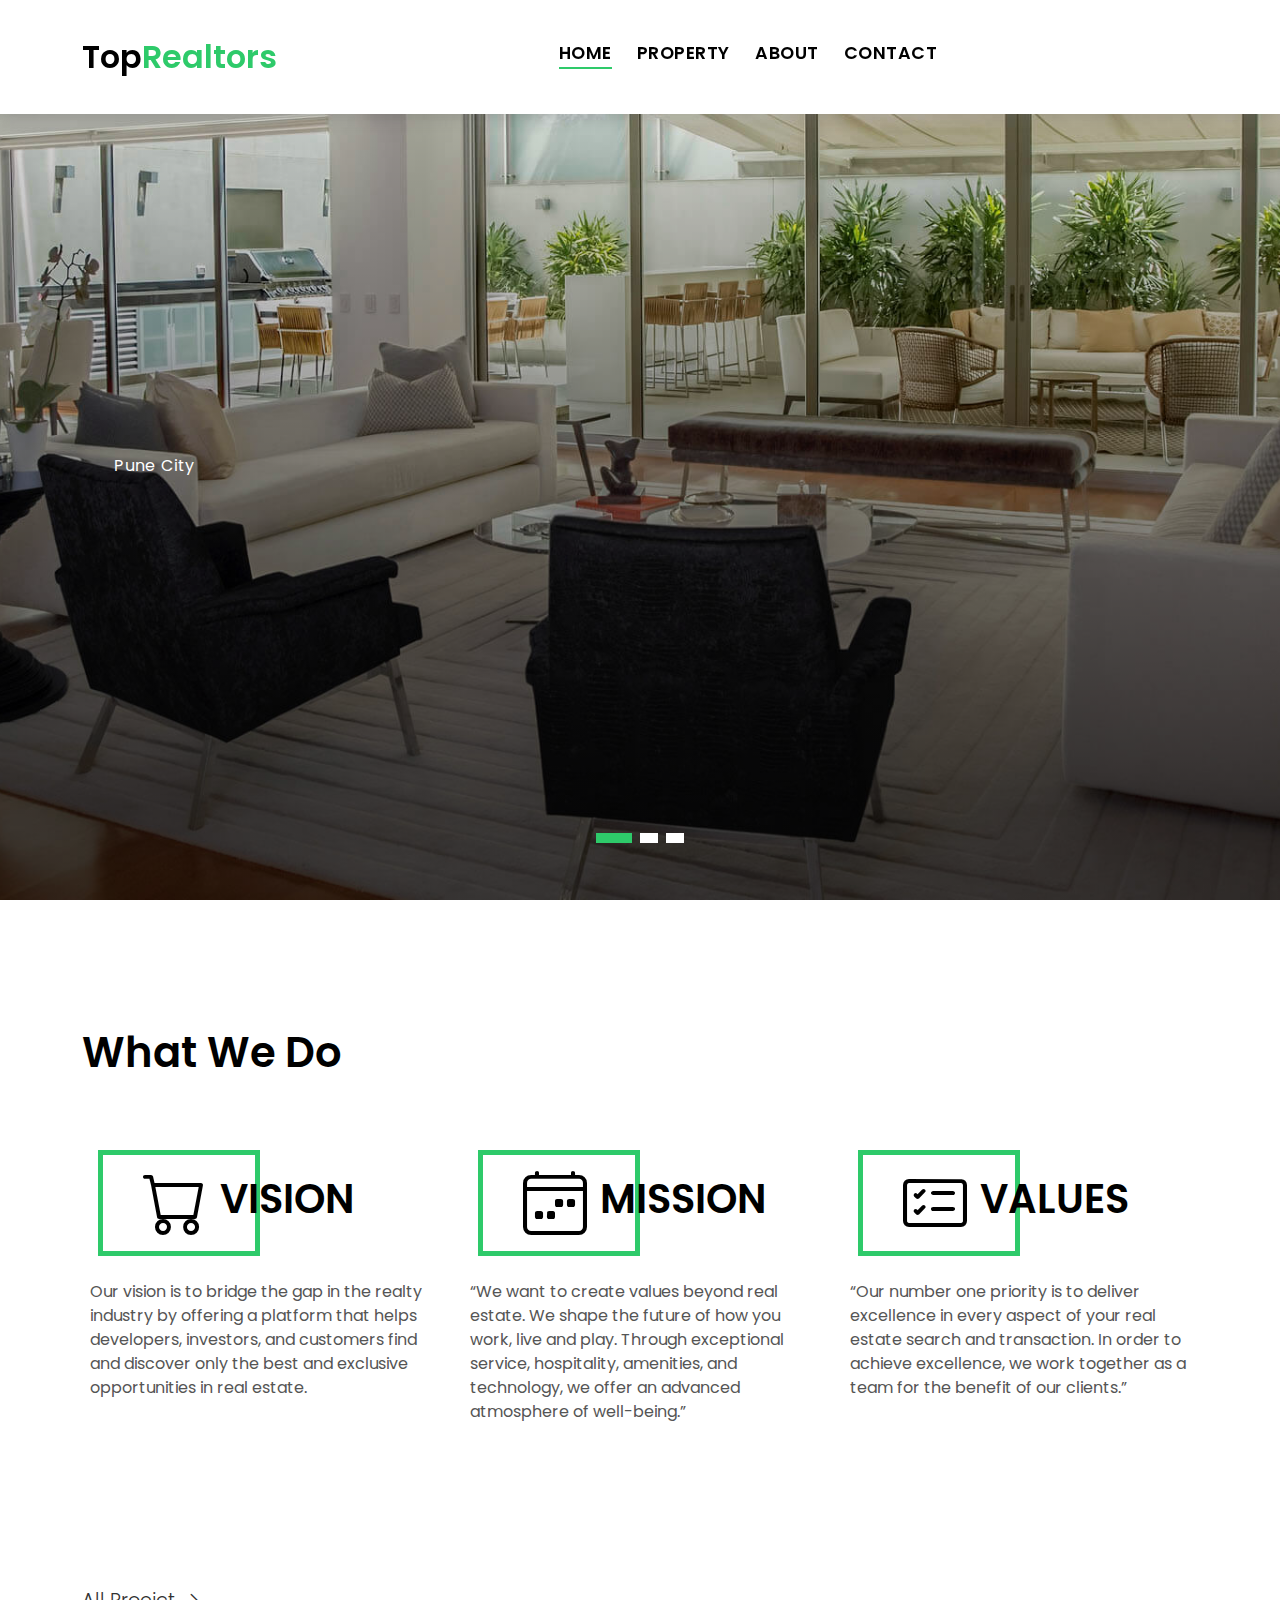
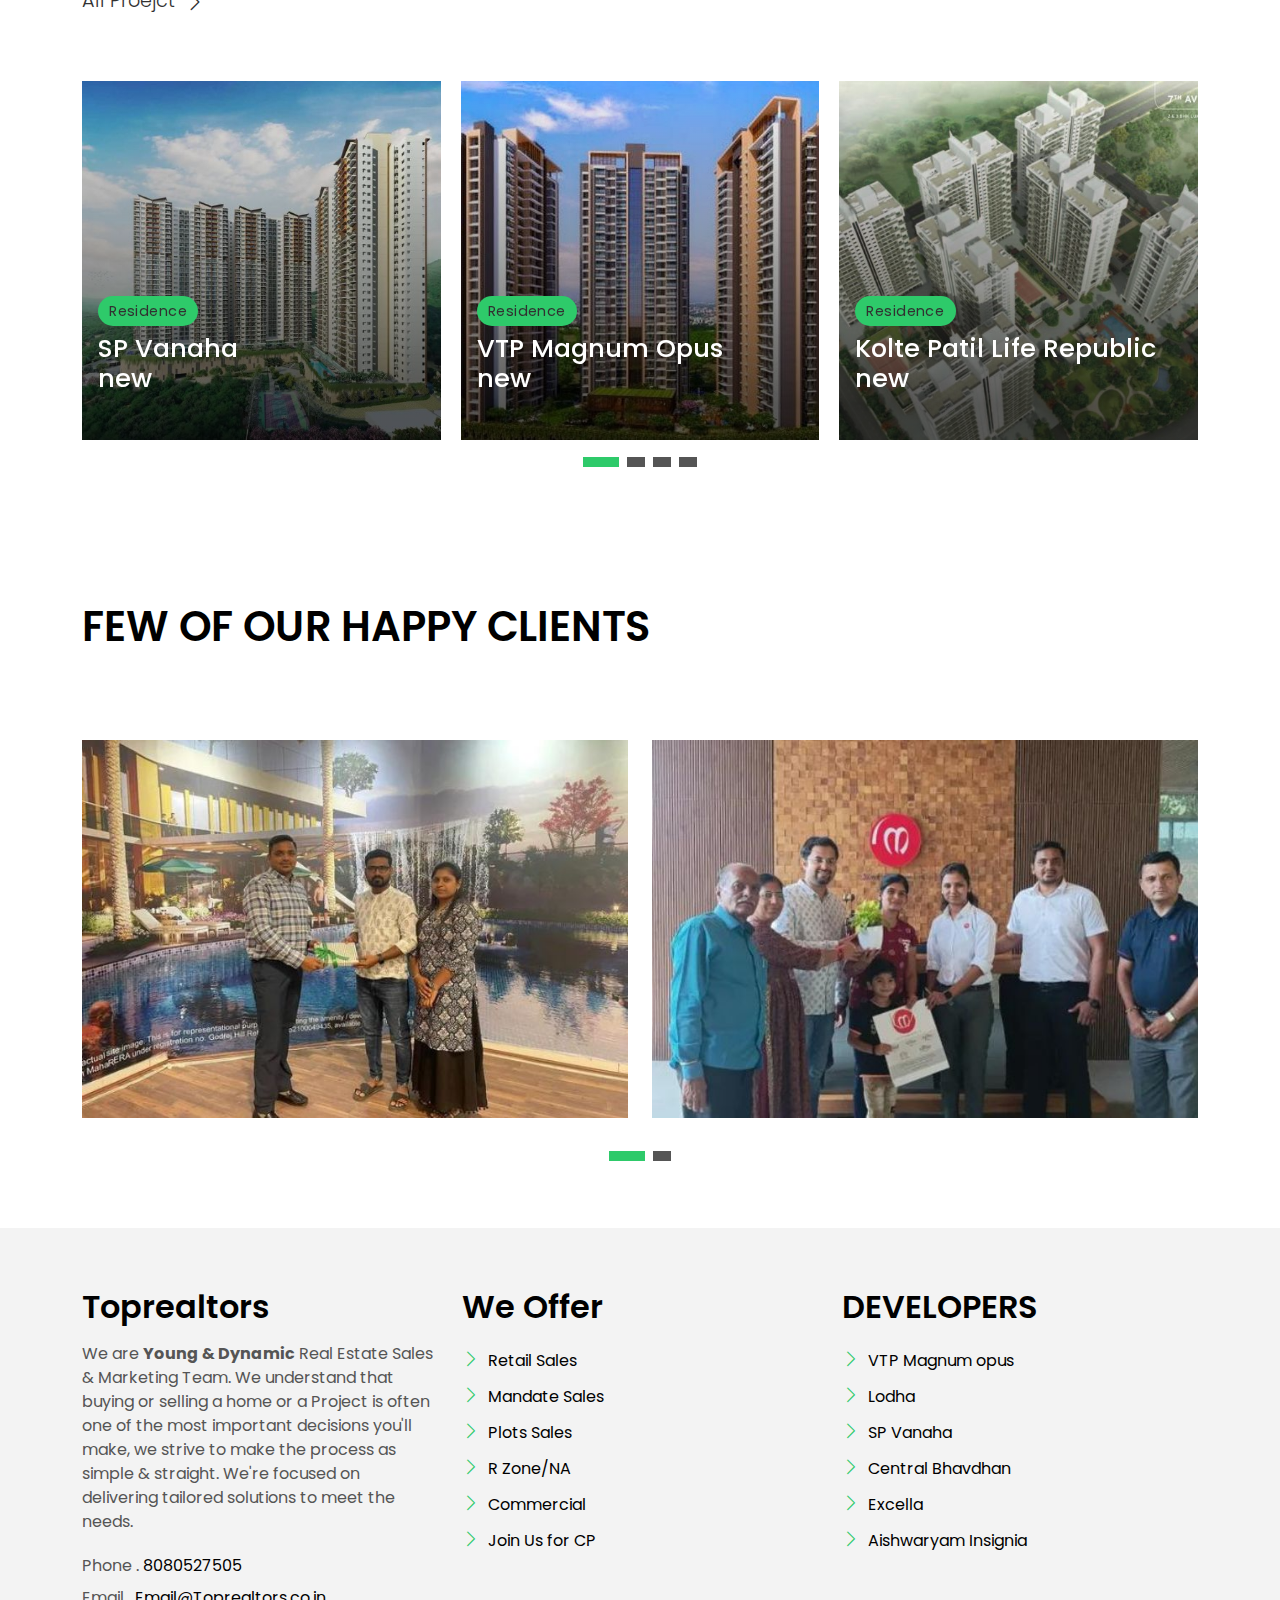
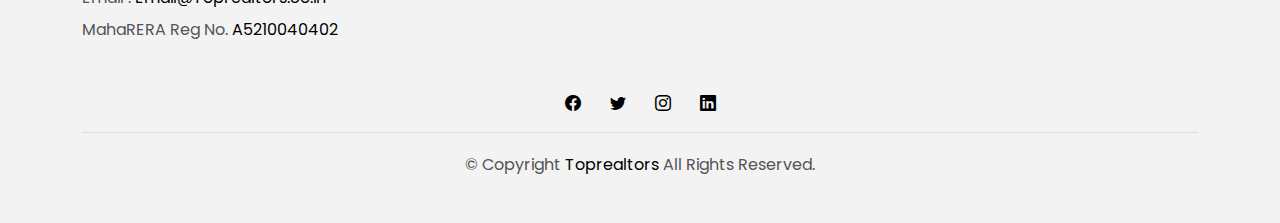
==== index.html @ 13bfdd96 "Add files via upload" ====
<!DOCTYPE html>
<html lang="en">

<head>
  <meta charset="utf-8">
  <meta content="width=device-width, initial-scale=1.0" name="viewport">

  <title>Welcome To Toprealtors</title>
  <meta content="" name="description">
  <meta content="" name="keywords">

  <!-- Favicons -->
  <link href="assets/img/real.png" rel="icon">
  <link href="assets/img/Top.png" rel="apple-touch-icon">

  <!-- Google Fonts -->
  <link href="https://fonts.googleapis.com/css?family=Poppins:300,400,500,600,700" rel="stylesheet">

  <!-- Vendor CSS Files -->
  <link href="assets/vendor/animate.css/animate.min.css" rel="stylesheet">
  <link href="assets/vendor/bootstrap/css/bootstrap.min.css" rel="stylesheet">
  <link href="assets/vendor/bootstrap-icons/bootstrap-icons.css" rel="stylesheet">
  <link href="assets/vendor/swiper/swiper-bundle.min.css" rel="stylesheet">

  <!-- Template Main CSS File -->
  <link href="assets/css/style.css" rel="stylesheet">

</head>

<body>

  <!-- ======= Header/Navbar ======= -->
  <nav class="navbar navbar-default navbar-trans navbar-expand-lg fixed-top">
    <div class="container">
      <a class="navbar-brand text-brand" href="index.html">Top<span class="color-b">Realtors</span></a>

      <div class="navbar-collapse collapse justify-content-center" id="navbarDefault">
        <ul class="navbar-nav">

          <li class="nav-item">
            <a class="nav-link active" href="index.html">HOME</a>
          </li>
          <li class="nav-item">
            <a class="nav-link " href="#">PROPERTY</a>
          </li>
          <li class="nav-item">
            <a class="nav-link " href="#">ABOUT</a>
          </li>
          <li class="nav-item">
            <a class="nav-link " href="#">CONTACT</a>
          </li>
        </ul>
      </div>

    </div>
  </nav><!-- End Header/Navbar -->

  <!-- ======= Intro Section ======= -->
  <div class="intro intro-carousel swiper position-relative">

    <div class="swiper-wrapper">

      <div class="swiper-slide carousel-item-a intro-item bg-image" style="background-image: url(assets/img/slide-1.jpg)">
        <div class="overlay overlay-a"></div>
        <div class="intro-content display-table">
          <div class="table-cell">
            <div class="container">
              <div class="row">
                <div class="col-lg-8">
                  <div class="intro-body">
                    <p class="intro-title-top">Pune City
                    </p>
                  </div>
                </div>
              </div>
            </div>
          </div>
        </div>
      </div>
      <div class="swiper-slide carousel-item-a intro-item bg-image" style="background-image: url(assets/img/slide-2.jpg)">
        <div class="overlay overlay-a"></div>
        <div class="intro-content display-table">
          <div class="table-cell">
            <div class="container">
              <div class="row">
                <div class="col-lg-8">
                  <div class="intro-body">
                    <p class="intro-title-top">Hinjewadi

                    </p>
                    </p>
                  </div>
                </div>
              </div>
            </div>
          </div>
        </div>
      </div>
      <div class="swiper-slide carousel-item-a intro-item bg-image" style="background-image: url(assets/img/slide-3.jpg)">
        <div class="overlay overlay-a"></div>
        <div class="intro-content display-table">
          <div class="table-cell">
            <div class="container">
              <div class="row">
                <div class="col-lg-8">
                  <div class="intro-body">
                    <p class="intro-title-top">Punawale
                    </p>
                  </div>
                </div>
              </div>
            </div>
          </div>
        </div>
      </div>
    </div>
    <div class="swiper-pagination"></div>
  </div><!-- End Intro Section -->

  <main id="main">

    <!-- ======= Services Section ======= -->
    <section class="section-services section-t8">
      <div class="container">
        <div class="row">
          <div class="col-md-12">
            <div class="title-wrap d-flex justify-content-between">
              <div class="title-box">
                <h2 class="title-a">What We Do</h2>
              </div>
            </div>
          </div>
        </div>
        <div class="row">
          <div class="col-md-4">
            <div class="card-box-c foo">
              <div class="card-header-c d-flex">
                <div class="card-box-ico">
                  <span class="bi bi-cart"></span>
                </div>
                <div class="card-title-c align-self-center">
                  <h2 class="title-c">VISION</h2>
                </div>
              </div>
              <div class="card-body-c">
                <p class="content-c">
                  Our vision is to bridge the gap in the realty industry by offering a platform that helps developers, investors, and customers find and discover only the best and exclusive opportunities in real estate. 
                </p>
              </div>
            </div>
          </div>
          <div class="col-md-4">
            <div class="card-box-c foo">
              <div class="card-header-c d-flex">
                <div class="card-box-ico">
                  <span class="bi bi-calendar4-week"></span>
                </div>
                <div class="card-title-c align-self-center">
                  <h2 class="title-c">MISSION</h2>
                </div>
              </div>
              <div class="card-body-c">
                <p class="content-c">
                  “We want to create values beyond real estate. We shape the future of how you work, live and play. Through exceptional service, hospitality, amenities, and technology, we offer an advanced atmosphere of well-being.” 
                </p>
              </div>
            </div>
          </div>
          <div class="col-md-4">
            <div class="card-box-c foo">
              <div class="card-header-c d-flex">
                <div class="card-box-ico">
                  <span class="bi bi-card-checklist"></span>
                </div>
                <div class="card-title-c align-self-center">
                  <h2 class="title-c">VALUES</h2>
                </div>
              </div>
              <div class="card-body-c">
                <p class="content-c">
                  “Our number one priority is to deliver excellence in every aspect of your real estate search and transaction. In order to achieve excellence, we work together as a team for the benefit of our clients.” 
                </p>
              </div>
            </div>
          </div>
        </div>
      </div>
    </section><!-- End Services Section -->
  
    <!-- ======= Latest Project Section ======= -->
    <section class="section-news section-t8">
      <div class="container">
        <div class="row">
          <div class="col-md-12">
            <div class="title-wrap d-flex justify-content-between">
              <div class="title-link">
                <a href="">All Proejct
                  <span class="bi bi-chevron-right"></span>
                </a>
              </div>
            </div>
          </div>
        </div>

        <div id="news-carousel" class="swiper">
          <div class="swiper-wrapper">

            <div class="carousel-item-c swiper-slide">
              <div class="card-box-b card-shadow news-box">
                <div class="img-box-b">
                  <img src="assets/img/sp.jpg" alt="" class="img-b img-fluid">
                </div>
                <div class="card-overlay">
                  <div class="card-header-b">
                    <div class="card-category-b">
                      <a href="#" class="category-b">Residence</a>
                    </div>
                    <div class="card-title-b">
                      <h2 class="title-2">
                        <a href="blog-single.html">SP Vanaha
                          <br> new</a>
                      </h2>
                    </div>
                  </div>
                </div>
              </div>
            </div><!-- End carousel item -->

            <div class="carousel-item-c swiper-slide">
              <div class="card-box-b card-shadow news-box">
                <div class="img-box-b">
                  <img src="assets/img/vtp.jpg" alt="" class="img-b img-fluid">
                </div>
                <div class="card-overlay">
                  <div class="card-header-b">
                    <div class="card-category-b">
                      <a href="#" class="category-b">Residence</a>
                    </div>
                    <div class="card-title-b">
                      <h2 class="title-2">
                        <a href="blog-single.html">VTP Magnum Opus
                          <br> new</a>
                      </h2>
                    </div>
                  </div>
                </div>
              </div>
            </div><!-- End carousel item -->

            <div class="carousel-item-c swiper-slide">
              <div class="card-box-b card-shadow news-box">
                <div class="img-box-b">
                  <img src="assets/img/LR.jpg" alt="" class="img-b img-fluid">
                </div>
                <div class="card-overlay">
                  <div class="card-header-b">
                    <div class="card-category-b">
                      <a href="#" class="category-b">Residence</a>
                    </div>
                    <div class="card-title-b">
                      <h2 class="title-2">
                        <a href="blog-single.html">Kolte Patil Life Republic
                          <br> new</a>
                      </h2>
                    </div>
                  </div>
                </div>
              </div>
            </div><!-- End carousel item -->

            <div class="carousel-item-c swiper-slide">
              <div class="card-box-b card-shadow news-box">
                <div class="img-box-b">
                  <img src="assets/img/Lodha.jpg" alt="" class="img-b img-fluid">
                </div>
                <div class="card-overlay">
                  <div class="card-header-b">
                    <div class="card-category-b">
                      <a href="#" class="category-b">Residence</a>
                    </div>
                    <div class="card-title-b">
                      <h2 class="title-2">
                        <a href="#">Lodha
                          <br> new</a>
                      </h2>
                    </div>
                  </div>
                </div>
              </div>
            </div><!-- End carousel item -->

          </div>
        </div>

        <div class="news-carousel-pagination carousel-pagination"></div>
      </div>
    </section><!-- End Latest News Section -->

    <!-- ======= Testimonials Section ======= -->
    <section class="section-testimonials section-t8 nav-arrow-a">
      <div class="container">
        <div class="row">
          <div class="col-md-12">
            <div class="title-wrap d-flex justify-content-between">
              <div class="title-box">
                <h2 class="title-a">FEW OF OUR HAPPY CLIENTS</h2>
              </div>
            </div>
          </div>
        </div>

        <div id="testimonial-carousel" class="swiper">
          <div class="swiper-wrapper">

            <div class="carousel-item-a swiper-slide">
              <div class="testimonials-box">
                <div class="row">
                  <div class="col-sm-12 col-md-6">
                    <div class="testimonial-img">
                      <img src="assets/img/1.jpg" alt="" class="img-fluid">
                    </div>
                  </div>
                  <div class="col-sm-12 col-md-6">
                    <div class="testimonial-ico">
                    </div>
                    <div class="testimonials-content">
                       <div class="testimonial-img">
                      <img src="assets/img/2.jpg" alt="" class="img-fluid">
                    </div>
                    </div>
                  </div>
                </div>
              </div>
            </div><!-- End carousel item -->

            <div class="carousel-item-a swiper-slide">
              <div class="testimonials-box">
                <div class="row">
                  <div class="col-sm-12 col-md-6">
                    <div class="testimonial-img">
                      <img src="assets/img/3.jpg" alt="" class="img-fluid">
                    </div>
                  </div>
                  <div class="col-sm-12 col-md-6">
                    <div class="testimonial-ico">
                    </div>
                    <div class="testimonials-content">
                      <img src="assets/img/4.jpg" alt="" class="img-fluid">
                    </div>
                  </div>
                </div>
              </div>
            </div><!-- End carousel item -->

          </div>
        </div>
        <div class="testimonial-carousel-pagination carousel-pagination"></div>

      </div>
    </section><!-- End Testimonials Section -->

  </main><!-- End #main -->

  <!-- ======= Footer ======= -->
  <section class="section-footer">
    <div class="container">
      <div class="row">
        <div class="col-sm-12 col-md-4">
          <div class="widget-a">
            <div class="w-header-a">
              <h4 class="w-title-a text-brand">Toprealtors</h4>
            </div>
            <div class="w-body-a">
              <p class="w-text-a color-text-a">
                We are <b>Young & Dynamic</b> Real Estate Sales & Marketing Team. We understand that buying or selling a home or a Project is often one of the most important decisions you'll make, we strive to make the process as simple & straight. We're focused on delivering tailored solutions to meet the needs.
              </p>
            </div>
            <div class="w-footer-a">
              <ul class="list-unstyled">
                <li class="color-a">
                  <span class="color-text-a">Phone .</span> 8080527505
                </li>
                <li class="color-a">
                  <span class="color-text-a">Email .</span> Email@Toprealtors.co.in
                </li>
                <li class="color-a">
                  <span class="color-text-a">MahaRERA Reg No.</span> A5210040402
                </li>
              </ul>
            </div>
          </div>
        </div>
        <div class="col-sm-12 col-md-4 section-md-t3">
          <div class="widget-a">
            <div class="w-header-a">
              <h4 class="w-title-a text-brand">We Offer</h4>
            </div>
            <div class="w-body-a">
              <div class="w-body-a">
                <ul class="list-unstyled">
                  <li class="item-list-a">
                    <i class="bi bi-chevron-right"></i> <a href="#">Retail Sales</a>
                  </li>
                  <li class="item-list-a">
                    <i class="bi bi-chevron-right"></i> <a href="#">Mandate Sales</a>
                  </li>
                  <li class="item-list-a">
                    <i class="bi bi-chevron-right"></i> <a href="#">Plots Sales</a>
                  </li>
                  <li class="item-list-a">
                    <i class="bi bi-chevron-right"></i> <a href="#">R Zone/NA</a>
                  </li>
                  <li class="item-list-a">
                    <i class="bi bi-chevron-right"></i> <a href="#">Commercial</a>
                  </li>
                  <li class="item-list-a">
                    <i class="bi bi-chevron-right"></i> <a href="#">Join Us for CP</a>
                  </li>
                </ul>
              </div>
            </div>
          </div>
        </div>
        <div class="col-sm-12 col-md-4 section-md-t3">
          <div class="widget-a">
            <div class="w-header-a">
              <h4 class="w-title-a text-brand">DEVELOPERS</h4>
            </div>
            <div class="w-body-a">
              <ul class="list-unstyled">
                <li class="item-list-a">
                  <i class="bi bi-chevron-right"></i> <a href="#">VTP Magnum opus</a>
                </li>
                <li class="item-list-a">
                  <i class="bi bi-chevron-right"></i> <a href="#">Lodha</a>
                </li>
                <li class="item-list-a">
                  <i class="bi bi-chevron-right"></i> <a href="#">SP Vanaha</a>
                </li>
                <li class="item-list-a">
                  <i class="bi bi-chevron-right"></i> <a href="#">Central Bhavdhan</a>
                </li>
                <li class="item-list-a">
                  <i class="bi bi-chevron-right"></i> <a href="#">Excella</a>
                </li>
                <li class="item-list-a">
                  <i class="bi bi-chevron-right"></i> <a href="#">Aishwaryam Insignia</a>
                </li>
              </ul>
            </div>
          </div>
        </div>
      </div>
    </div>
  </section>
  <footer>
    <div class="container">
      <div class="row">
        <div class="col-md-12">
          <div class="socials-a">
            <ul class="list-inline">
              <li class="list-inline-item">
                <a href="https://www.facebook.com/toprealtors.pune/">
                  <i class="bi bi-facebook" aria-hidden="true"></i>
                </a>
              </li>
              <li class="list-inline-item">
                <a href="https://twitter.com/top_realtors1">
                  <i class="bi bi-twitter" aria-hidden="true"></i>
                </a>
              </li>
              <li class="list-inline-item">
                <a href="https://www.instagram.com/top.realtors.co/">
                  <i class="bi bi-instagram" aria-hidden="true"></i>
                </a>
              </li>
              <li class="list-inline-item">
                <a href="https://www.linkedin.com/TOPREALTORS">
                  <i class="bi bi-linkedin" aria-hidden="true"></i>
                </a>
              </li>
            </ul>
          </div>
          <div class="copyright-footer">
            <p class="copyright color-text-a">
              &copy; Copyright
              <span class="color-a">Toprealtors</span> All Rights Reserved.
            </p>
          </div>

        </div>
      </div>
    </div>
  </footer><!-- End  Footer -->

  <div id="preloader"></div>
  <a href="#" class="back-to-top d-flex align-items-center justify-content-center"><i class="bi bi-arrow-up-short"></i></a>

  <!-- Vendor JS Files -->
  <script src="assets/vendor/bootstrap/js/bootstrap.bundle.min.js"></script>
  <script src="assets/vendor/swiper/swiper-bundle.min.js"></script>
  <script src="assets/vendor/php-email-form/validate.js"></script>

  <!-- Template Main JS File -->
  <script src="assets/js/main.js"></script>

</body>

</html>
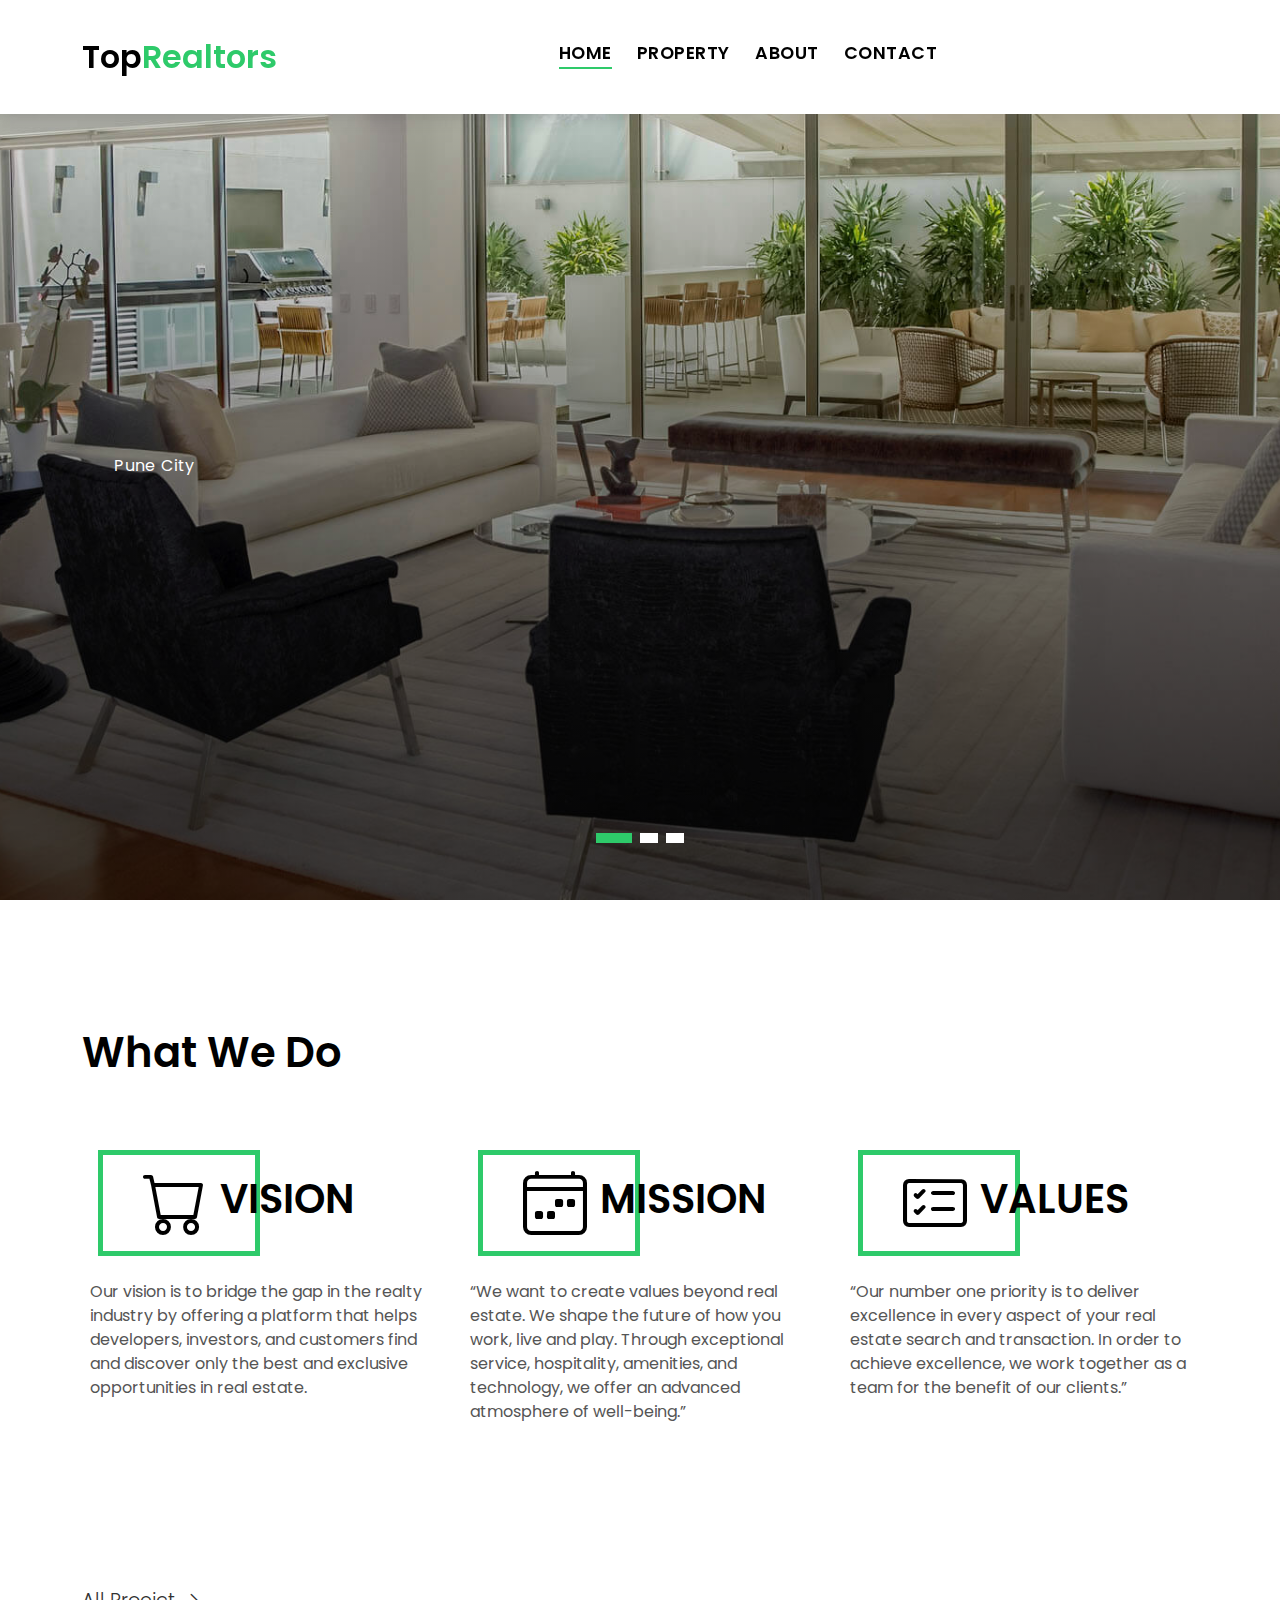
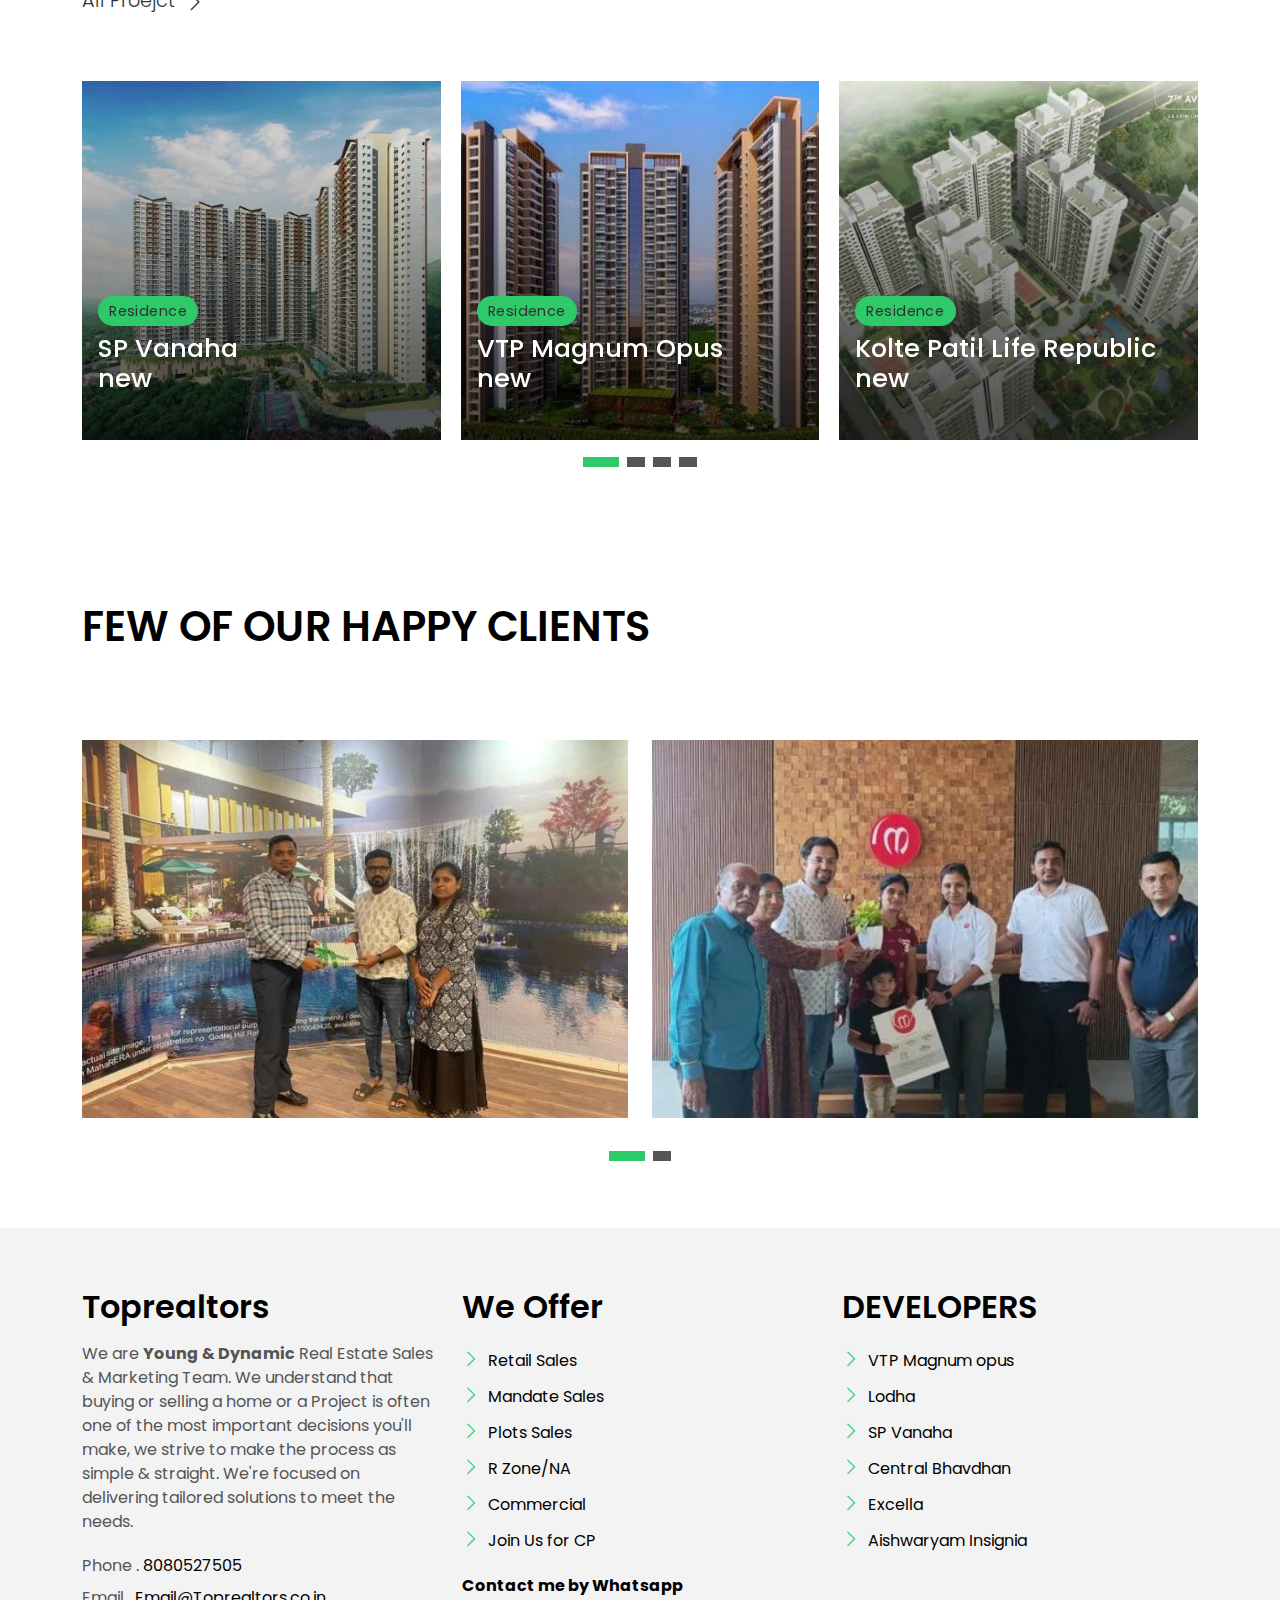
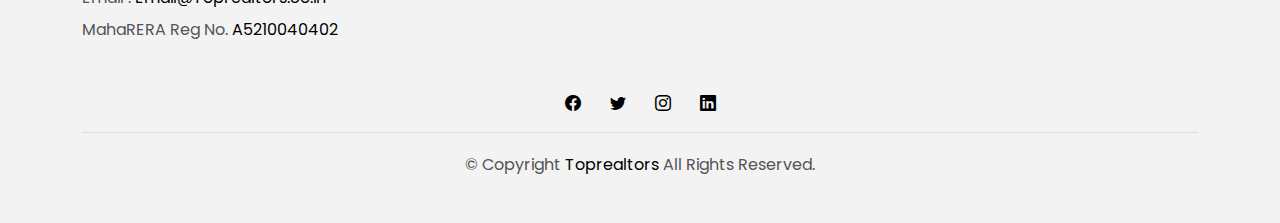
==== commit d5b9600b: "Update index.html" ====
--- a/index.html
+++ b/index.html
@@ -22,6 +22,7 @@
   <link href="assets/vendor/bootstrap-icons/bootstrap-icons.css" rel="stylesheet">
   <link href="assets/vendor/swiper/swiper-bundle.min.css" rel="stylesheet">
 
+  <meta name="google-site-verification" content="NrU-hMzA3Secjp0ebiLNdmcgVM2MlATpVGLwLkDJiSg" />
   <!-- Template Main CSS File -->
   <link href="assets/css/style.css" rel="stylesheet">
 
@@ -417,6 +418,7 @@
                     <i class="bi bi-chevron-right"></i> <a href="#">Join Us for CP</a>
                   </li>
                 </ul>
+                <a href="https://wa.me/+918600173517"><b>Contact me by Whatsapp</b></a>
               </div>
             </div>
           </div>
@@ -506,4 +508,4 @@
 
 </body>
 
-</html>+</html>
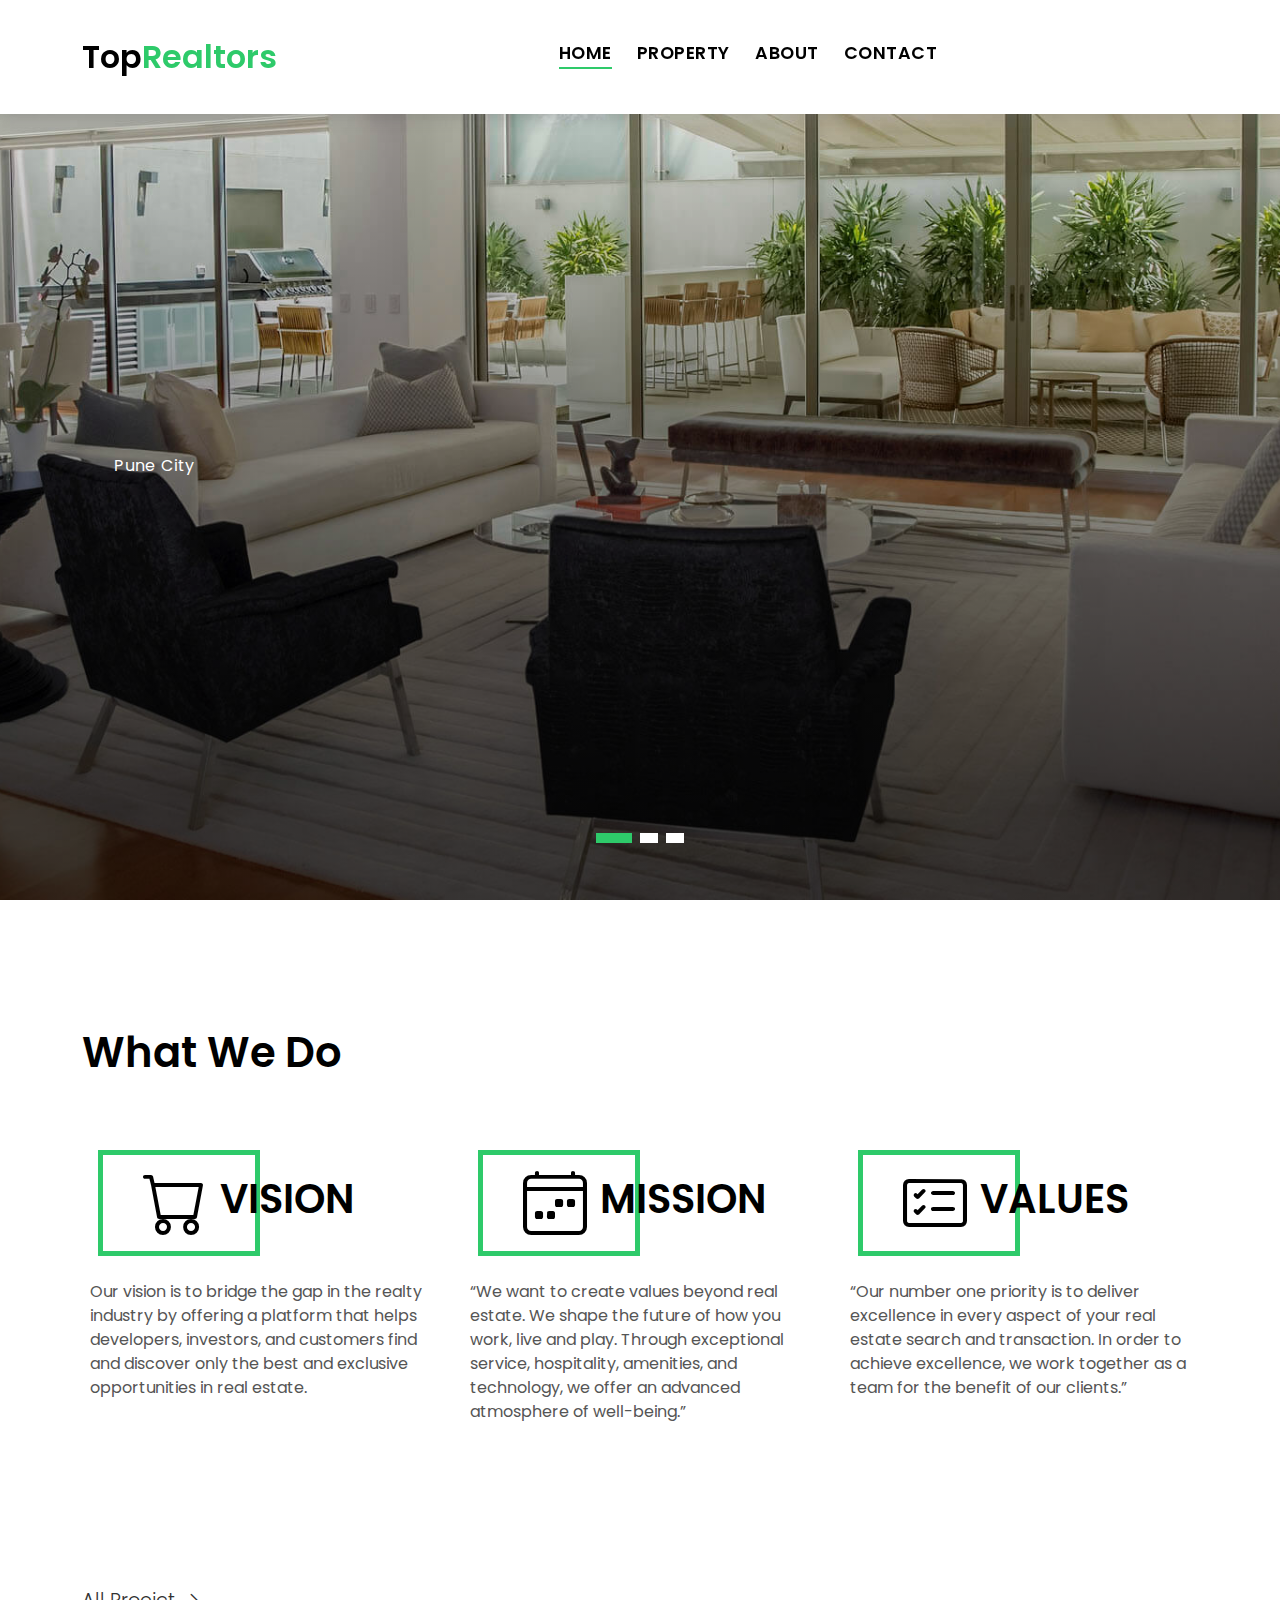
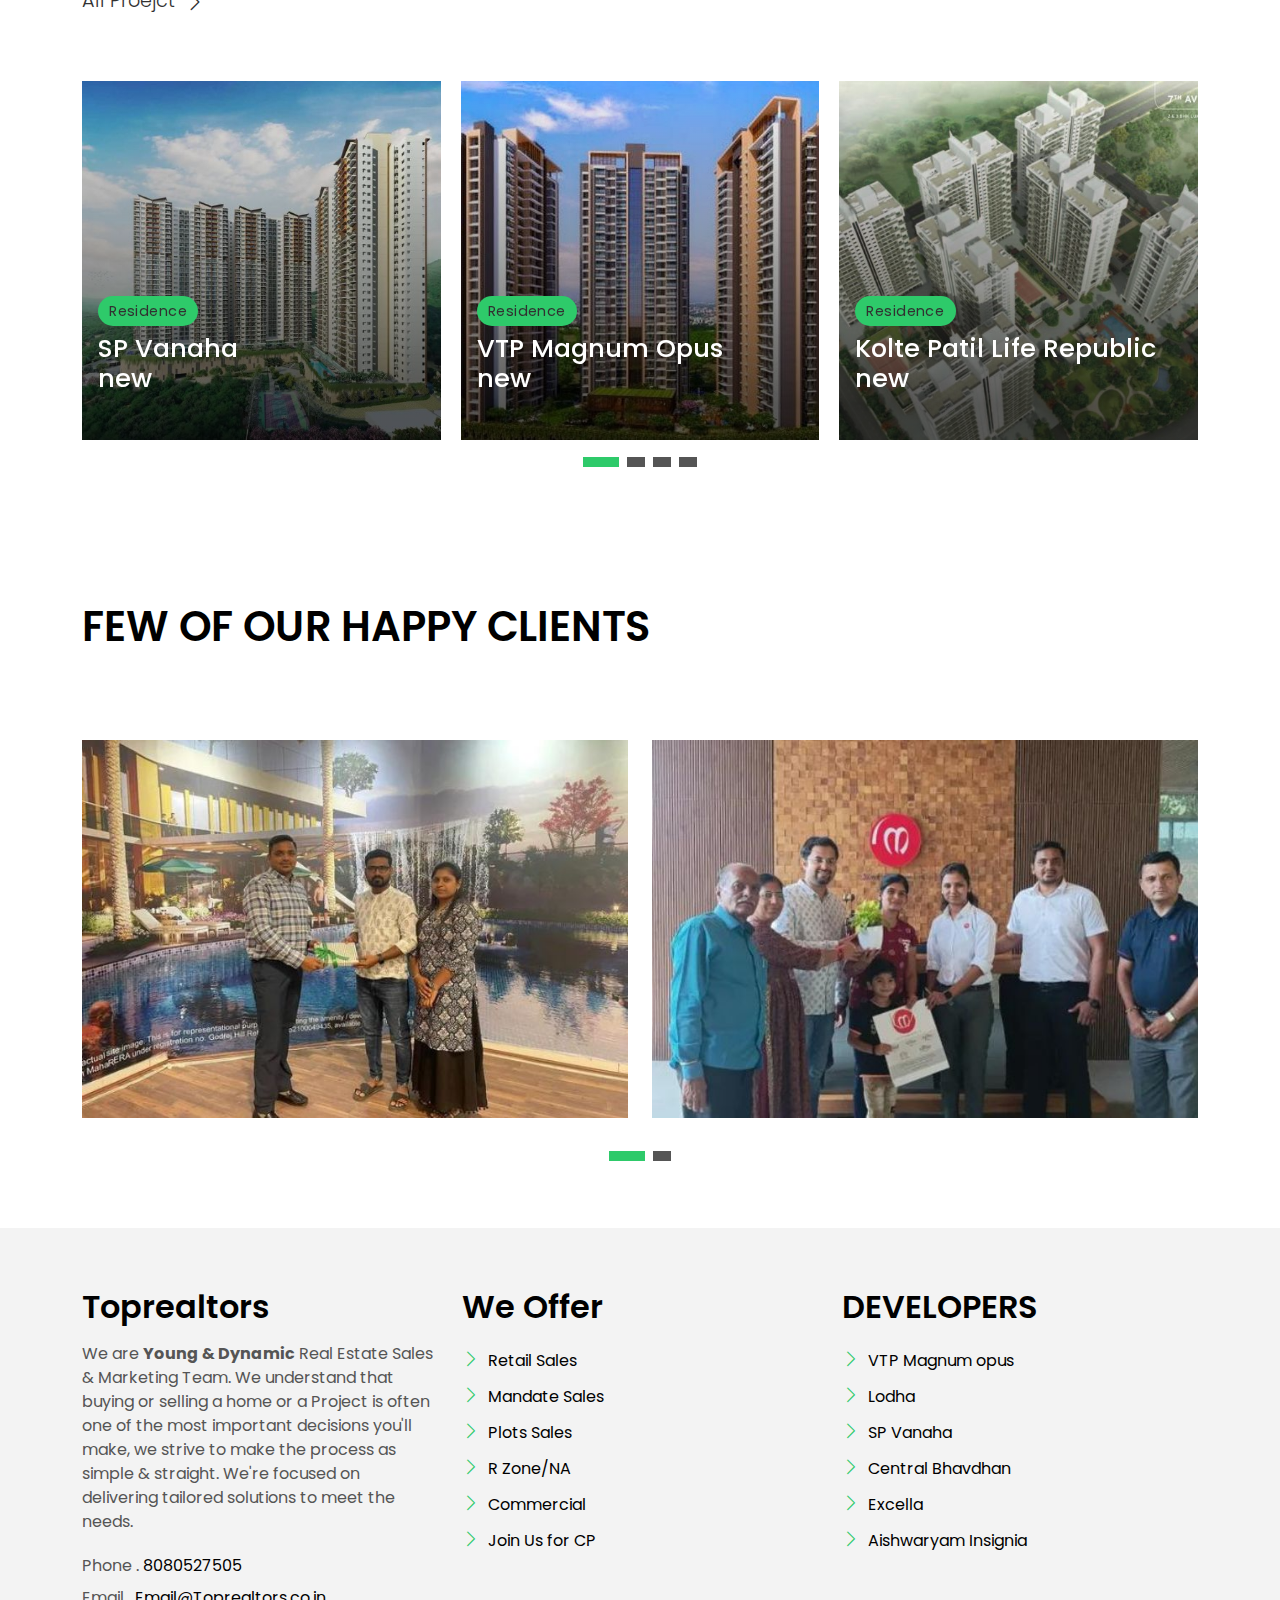
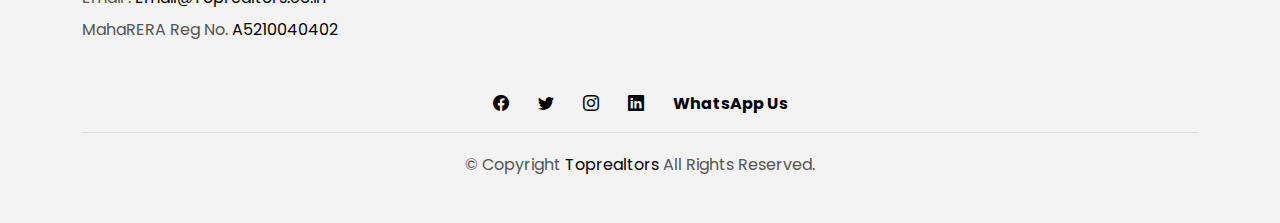
==== commit 3d3c5f73: "Update index.html" ====
--- a/index.html
+++ b/index.html
@@ -418,7 +418,6 @@
                     <i class="bi bi-chevron-right"></i> <a href="#">Join Us for CP</a>
                   </li>
                 </ul>
-                <a href="https://wa.me/+918600173517"><b>Contact me by Whatsapp</b></a>
               </div>
             </div>
           </div>
@@ -481,6 +480,7 @@
                   <i class="bi bi-linkedin" aria-hidden="true"></i>
                 </a>
               </li>
+              <a href=" https://wa.me/message/YR25F42LDRRNA1"><b>WhatsApp Us</b></a>
             </ul>
           </div>
           <div class="copyright-footer">
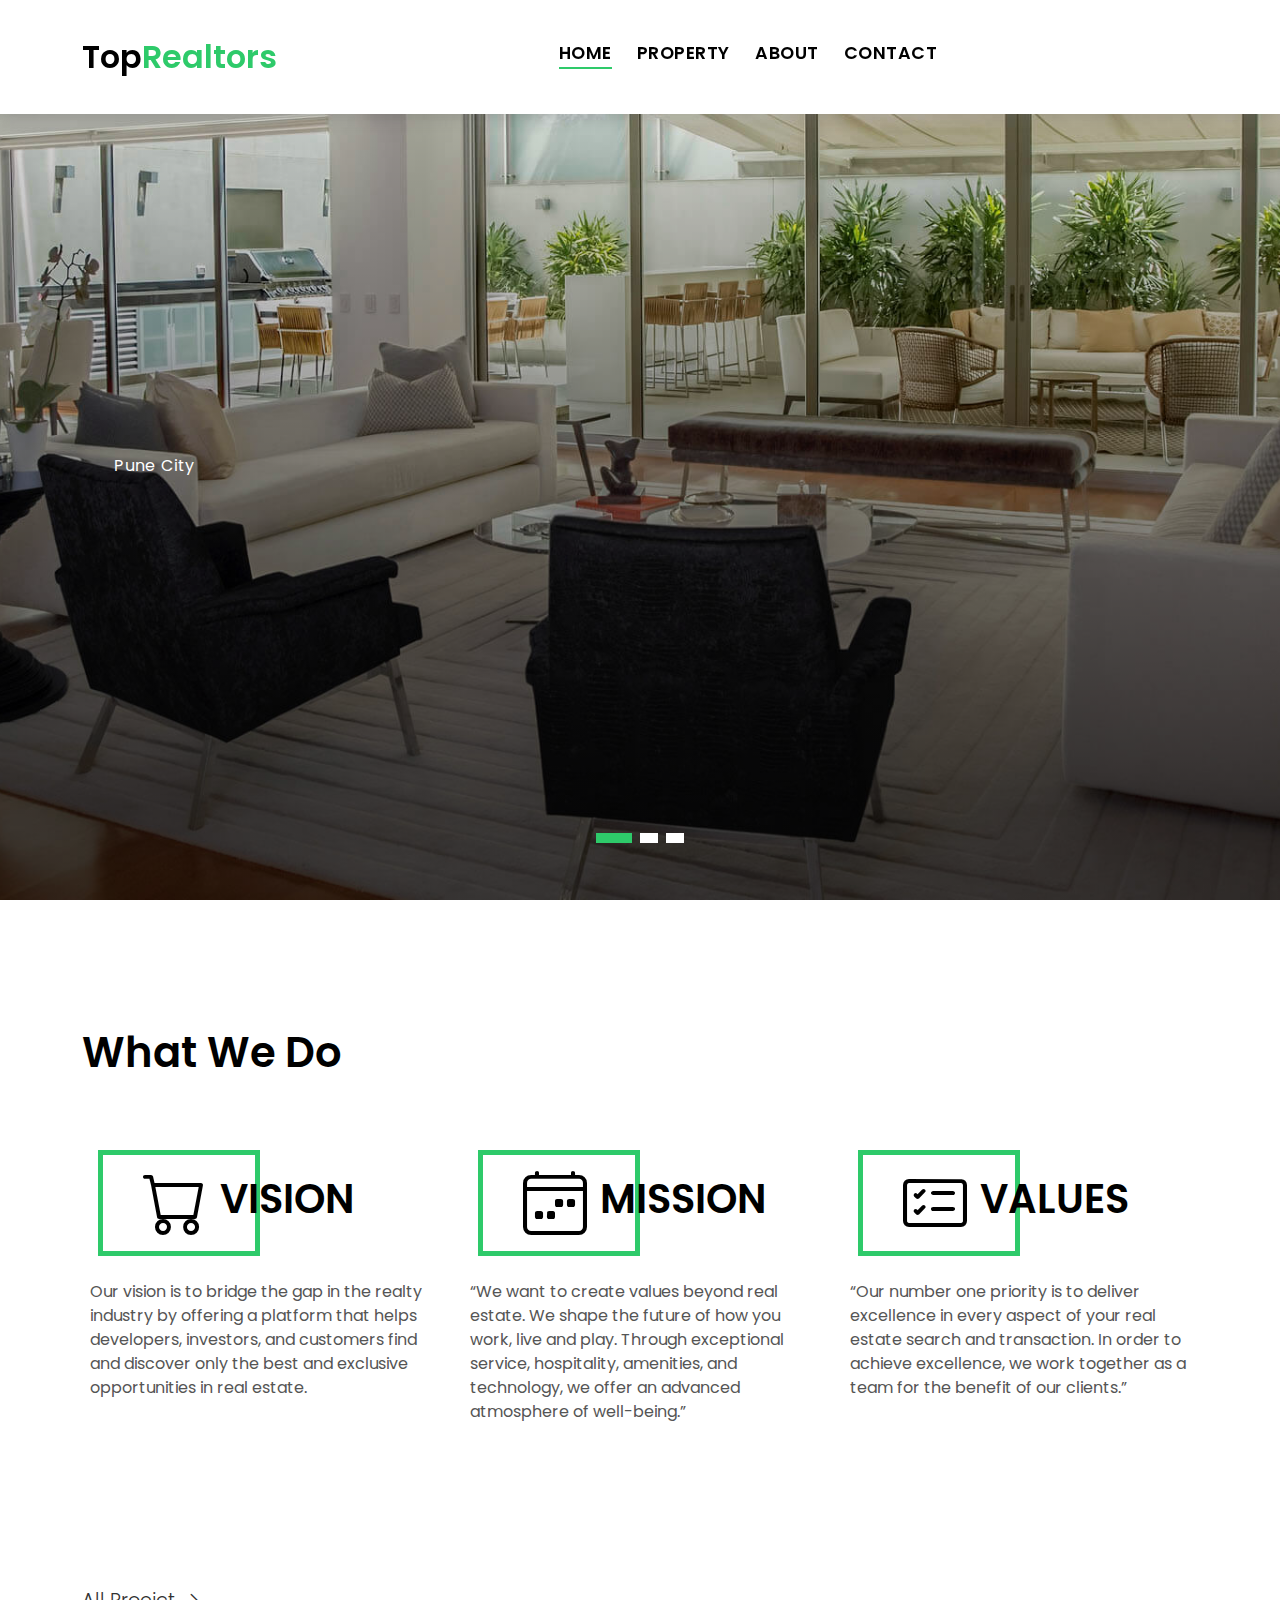
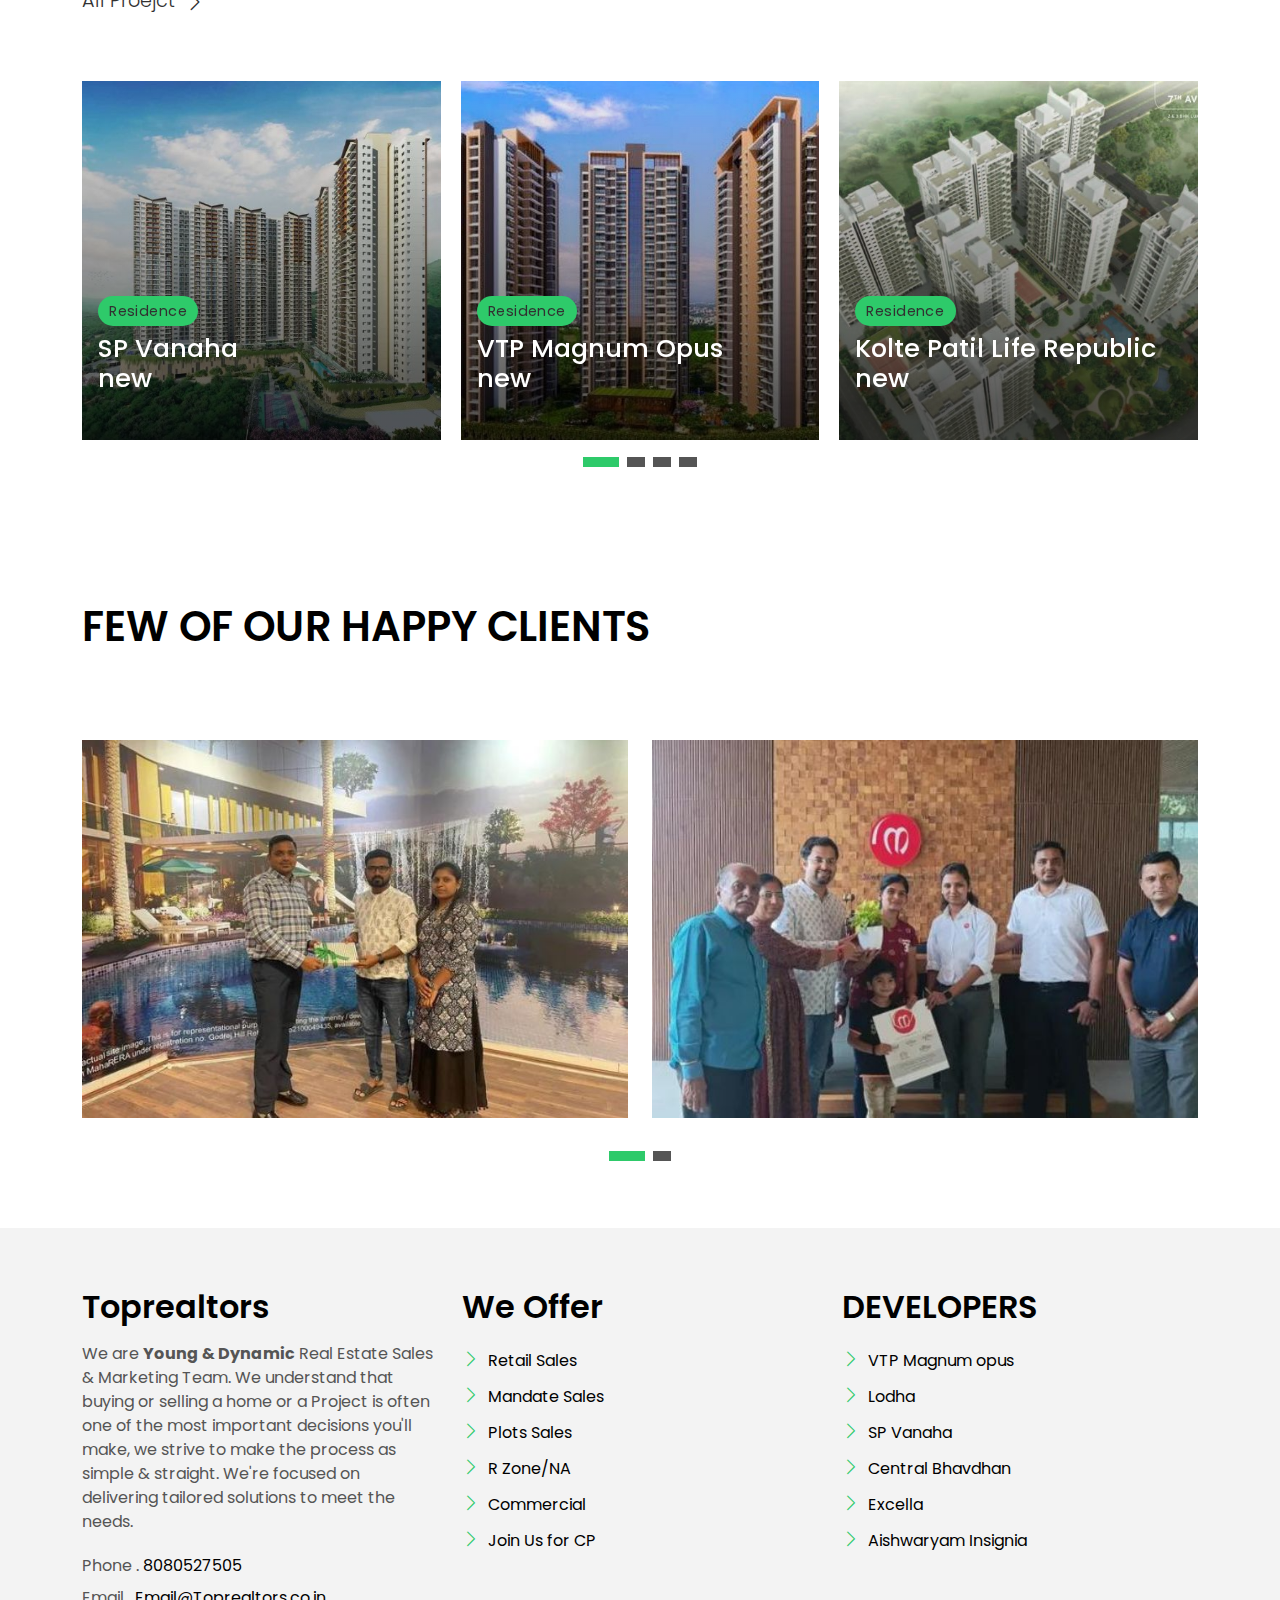
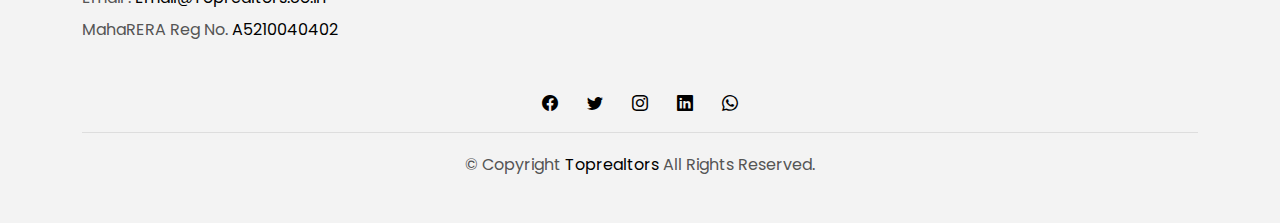
==== commit 59b1c52c: "Update index.html" ====
--- a/index.html
+++ b/index.html
@@ -471,7 +471,7 @@
                 </a>
               </li>
               <li class="list-inline-item">
-                <a href="https://www.instagram.com/top.realtors.co/">
+                <a href=https://www.instagram.com/toprealtors.co/>
                   <i class="bi bi-instagram" aria-hidden="true"></i>
                 </a>
               </li>
@@ -480,7 +480,11 @@
                   <i class="bi bi-linkedin" aria-hidden="true"></i>
                 </a>
               </li>
-              <a href=" https://wa.me/message/YR25F42LDRRNA1"><b>WhatsApp Us</b></a>
+                <li class="list-inline-item">
+                <a href="https://wa.me/message/YR25F42LDRRNA1">
+                  <i class="bi bi-whatsapp" aria-hidden="true"></i>
+                </a>
+              </li>
             </ul>
           </div>
           <div class="copyright-footer">
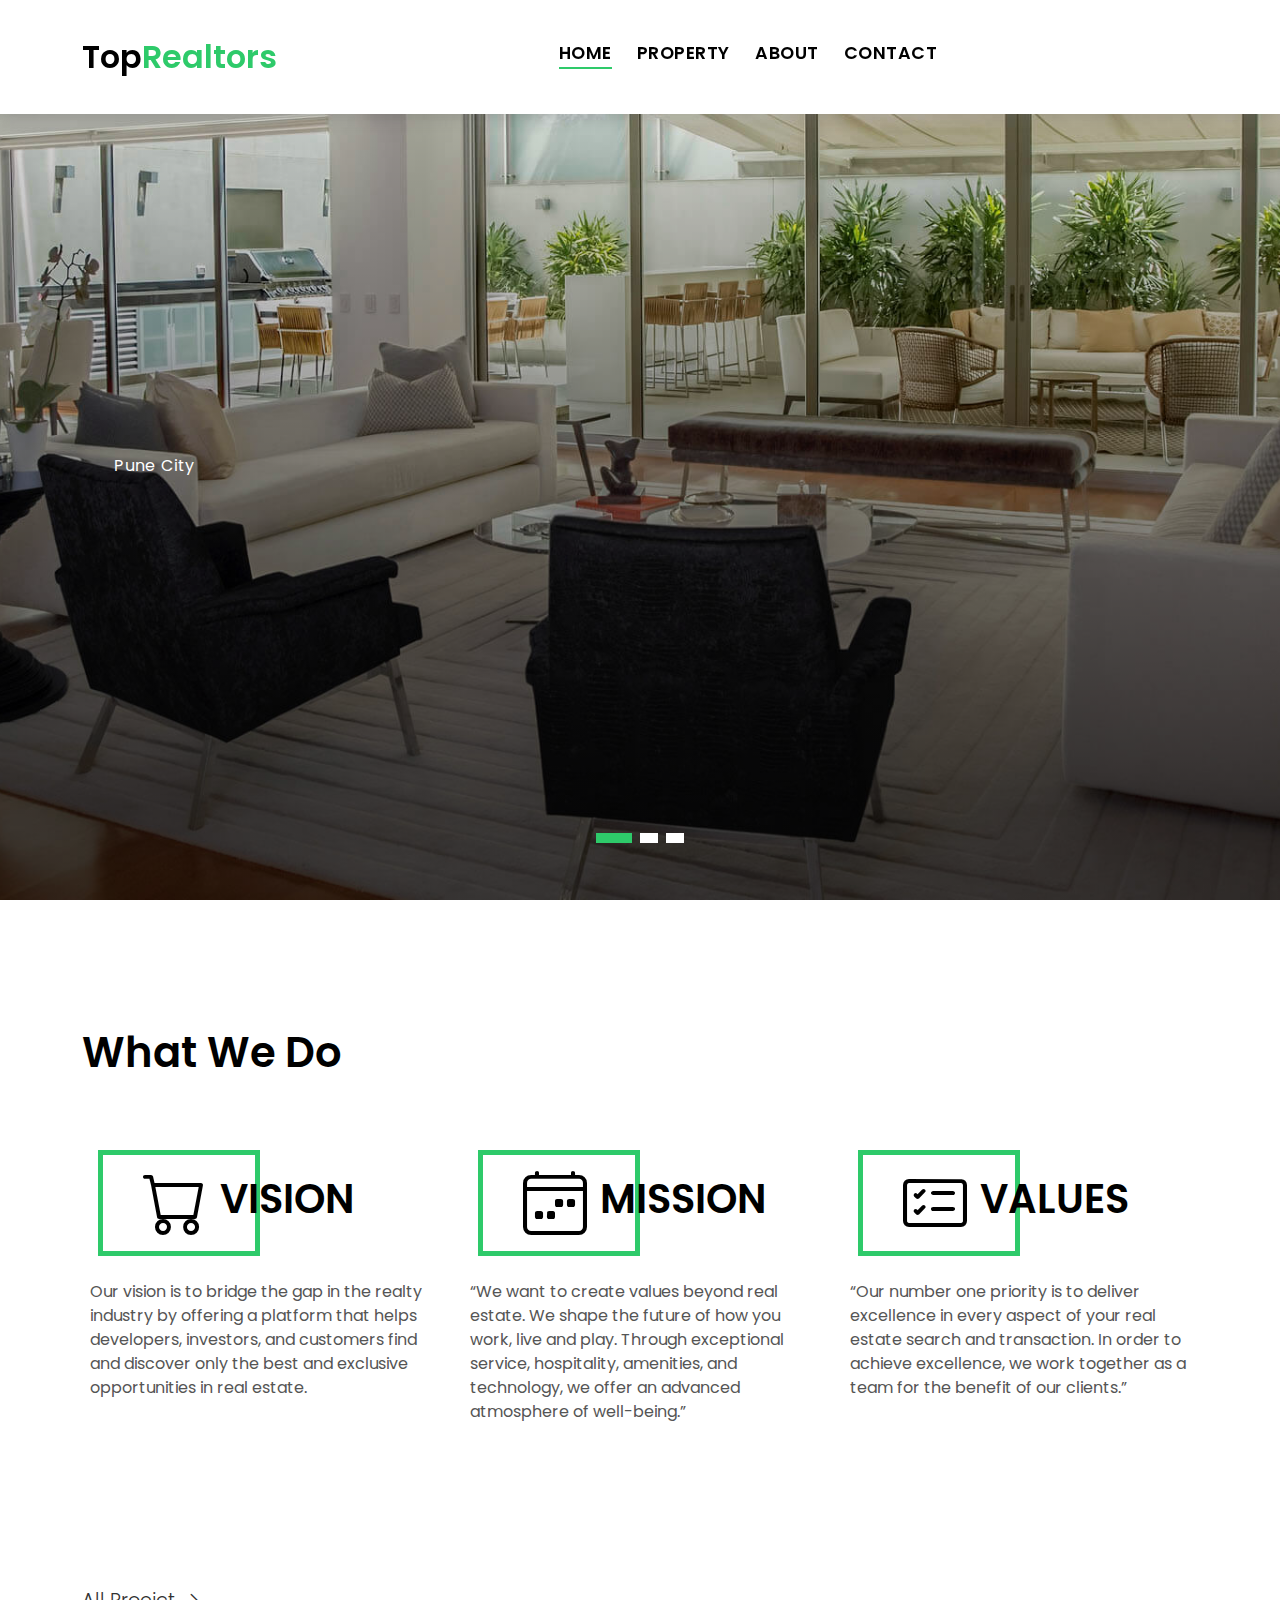
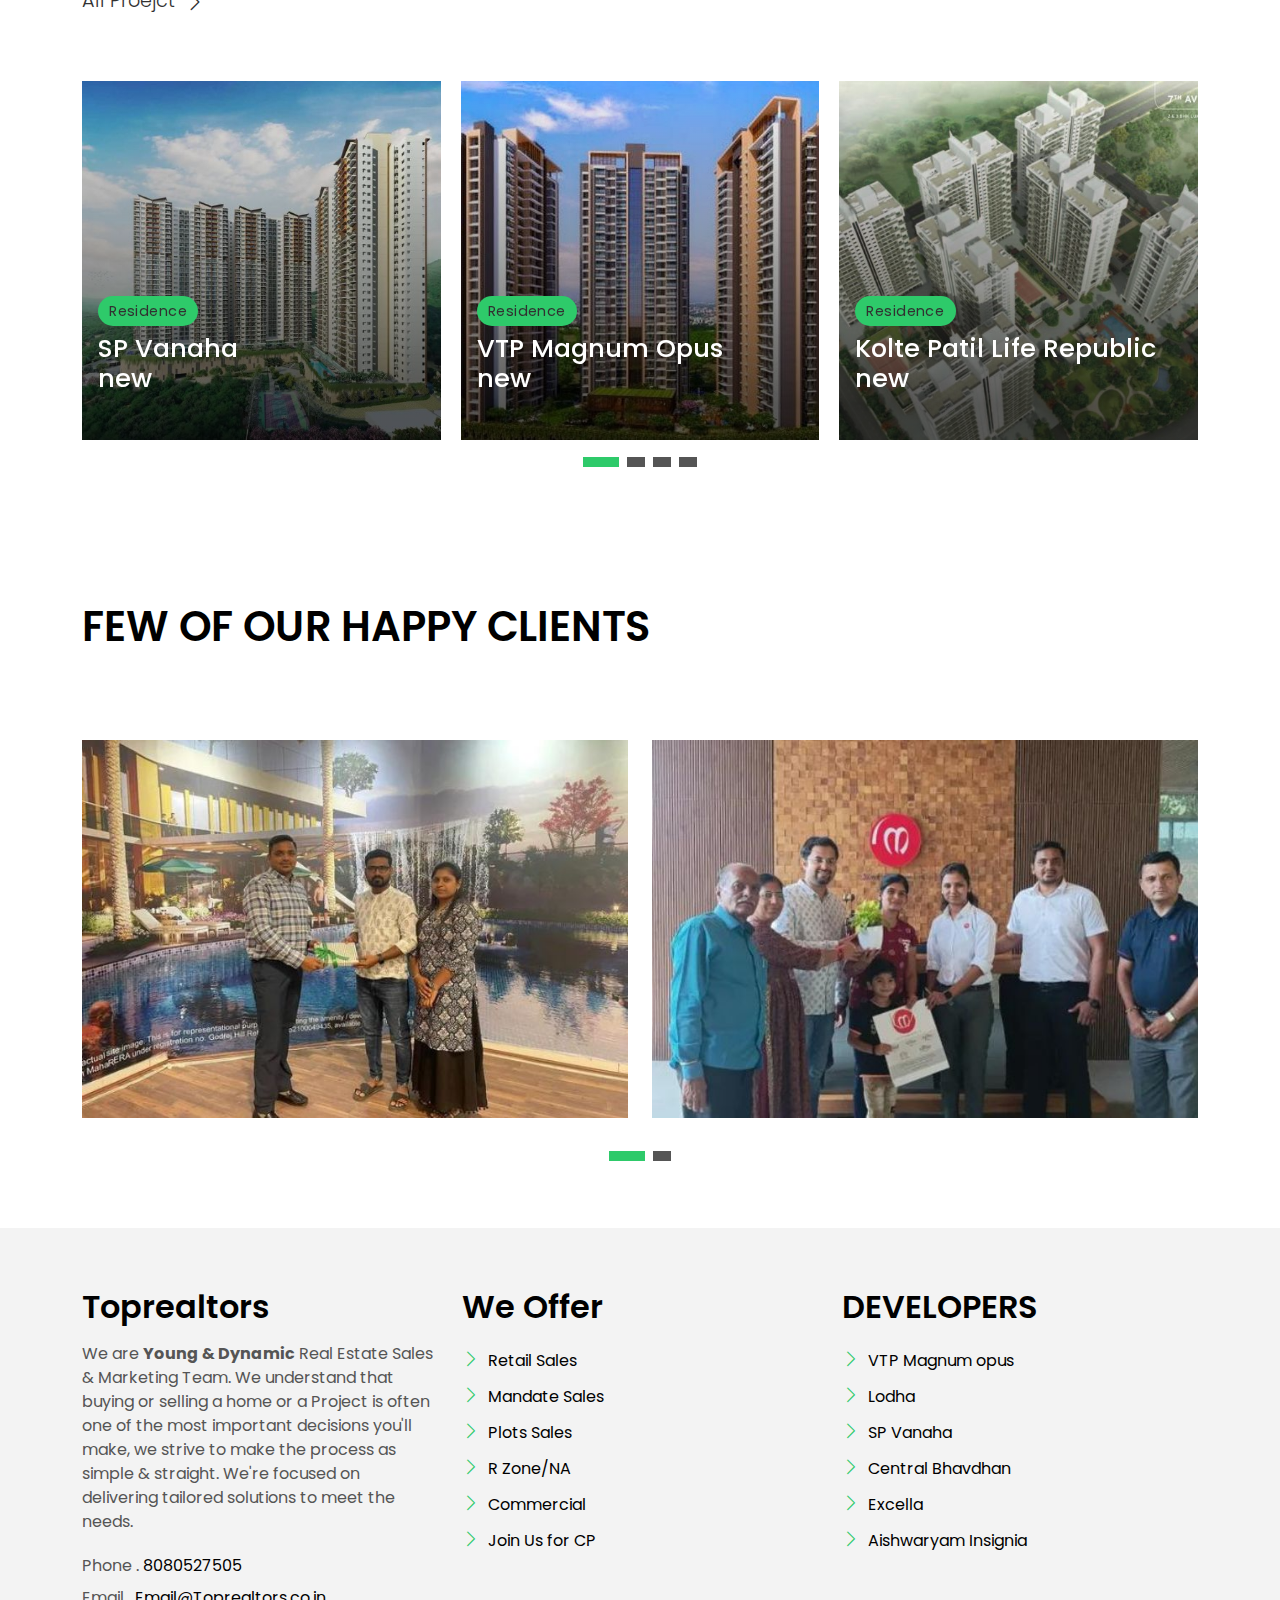
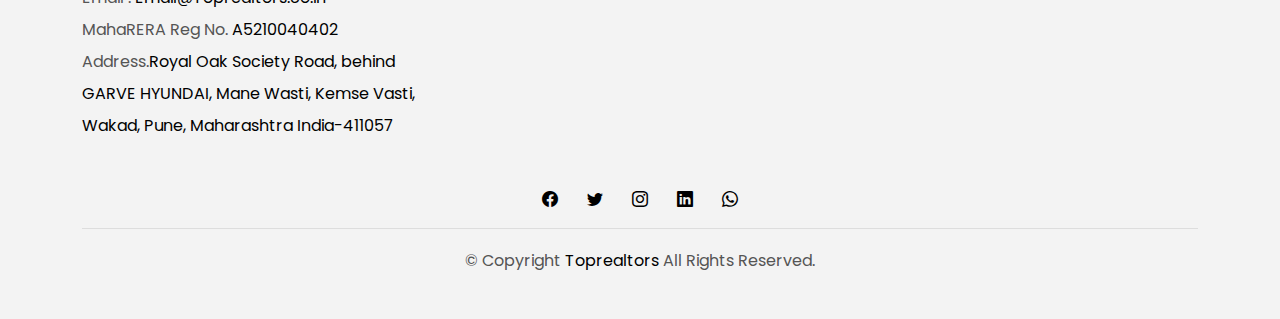
==== commit c7028d6d: "Update index.html" ====
--- a/index.html
+++ b/index.html
@@ -386,6 +386,9 @@
                 </li>
                 <li class="color-a">
                   <span class="color-text-a">MahaRERA Reg No.</span> A5210040402
+                </li>
+                <li class="color-a">
+                  <span class="color-text-a">Address.</span>Royal Oak Society Road, behind GARVE HYUNDAI, Mane Wasti, Kemse Vasti, Wakad, Pune, Maharashtra India-411057
                 </li>
               </ul>
             </div>
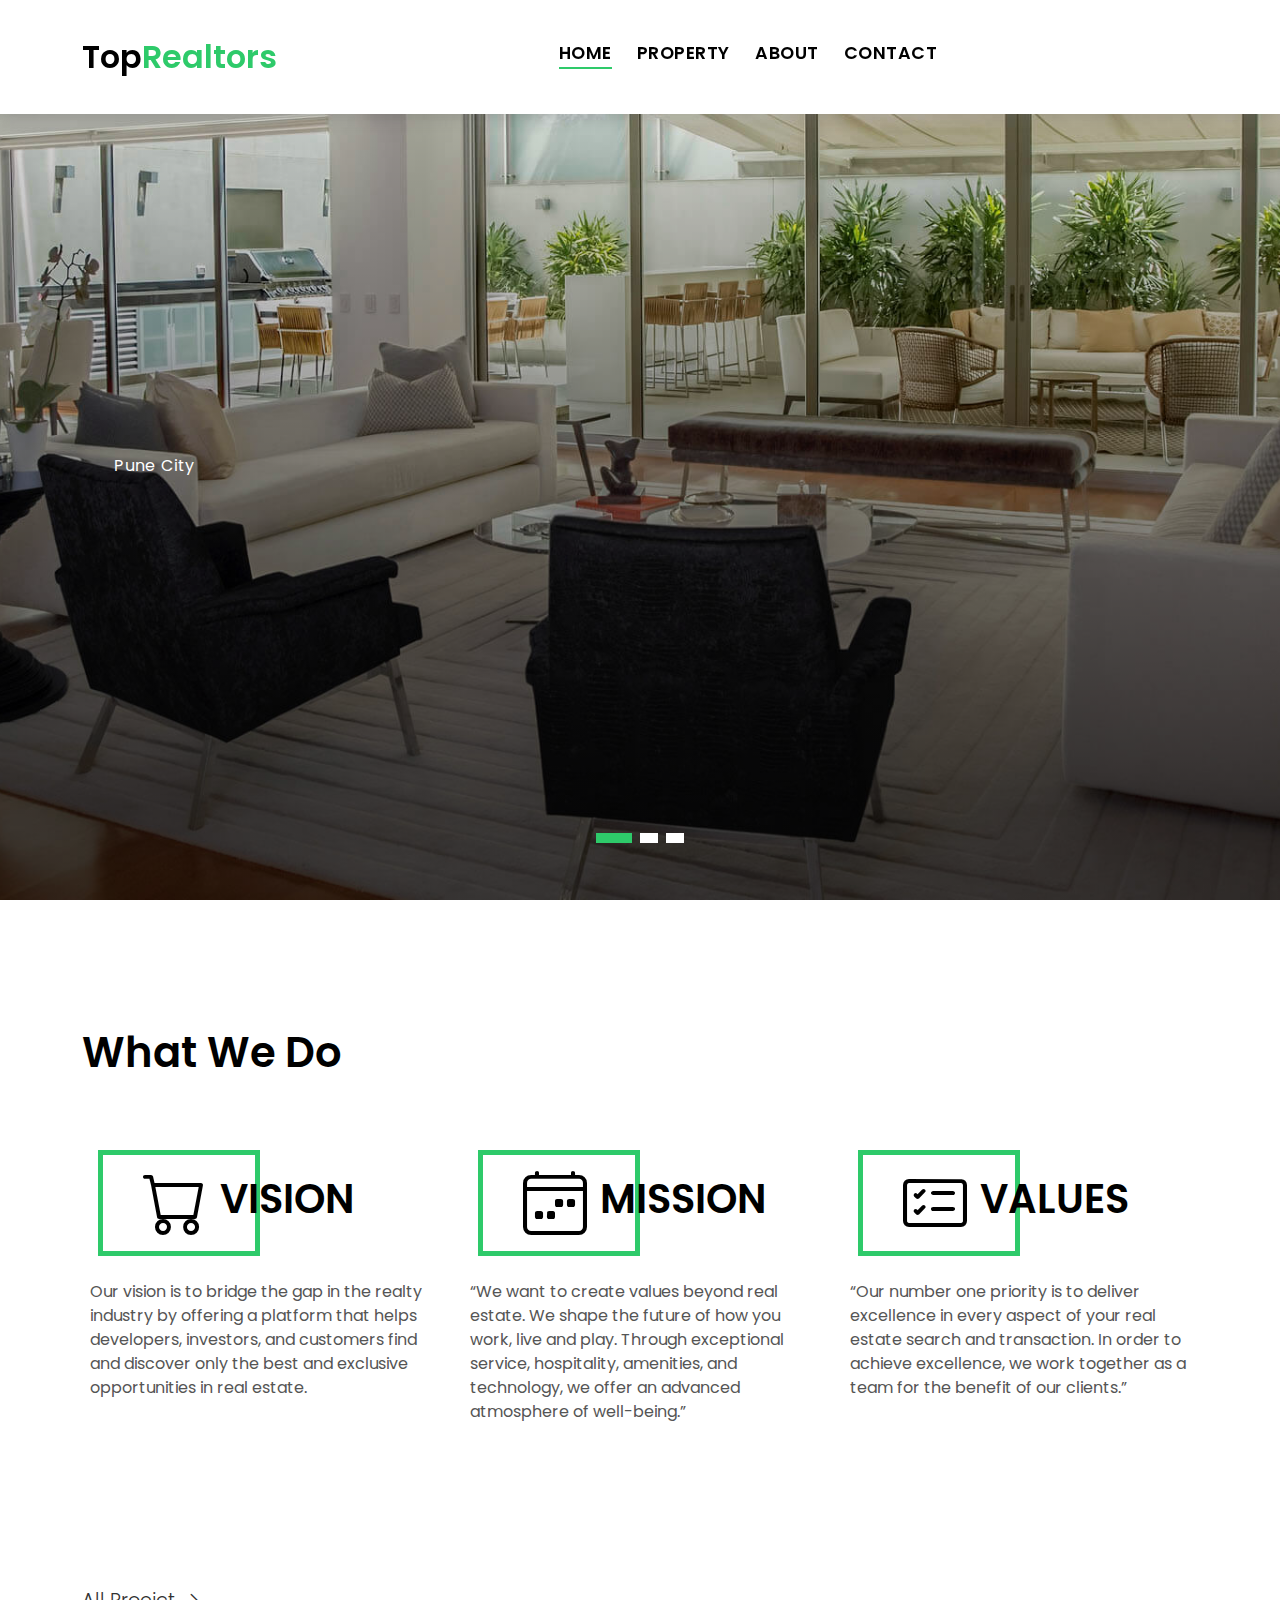
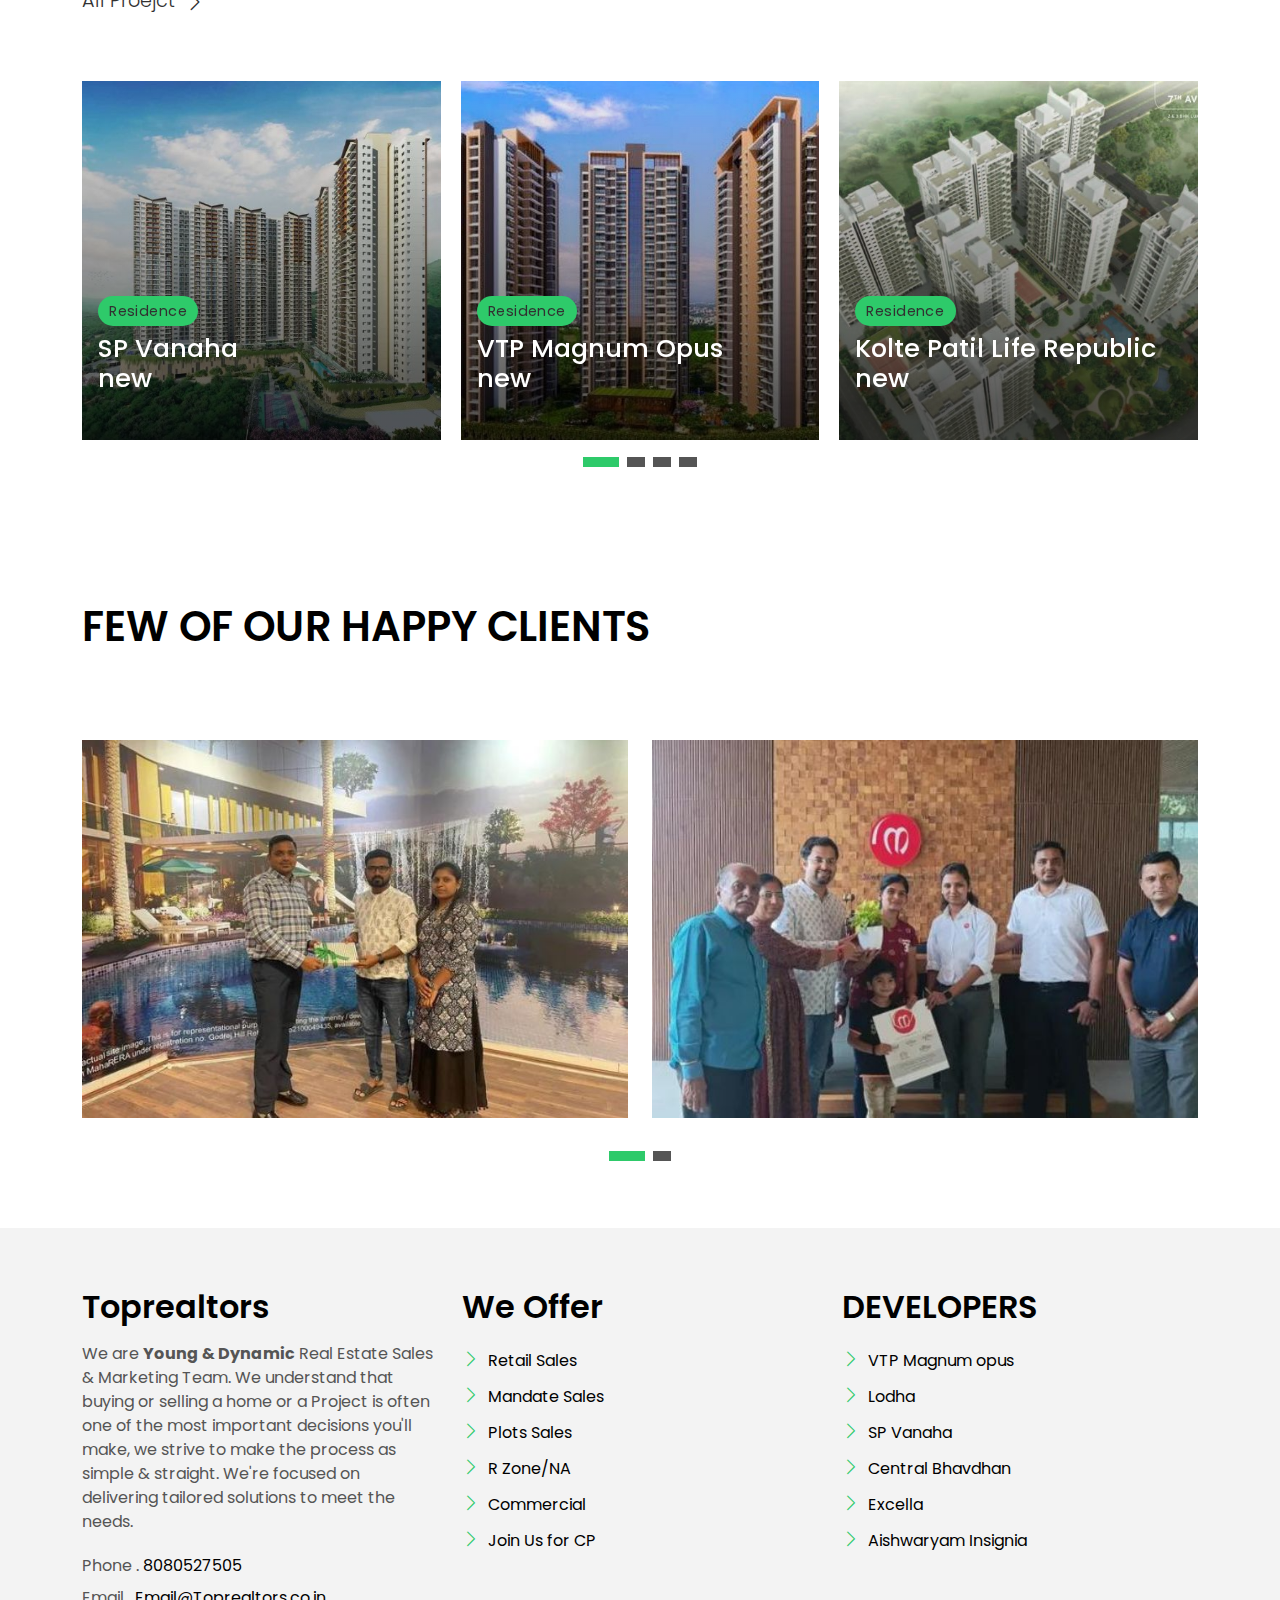
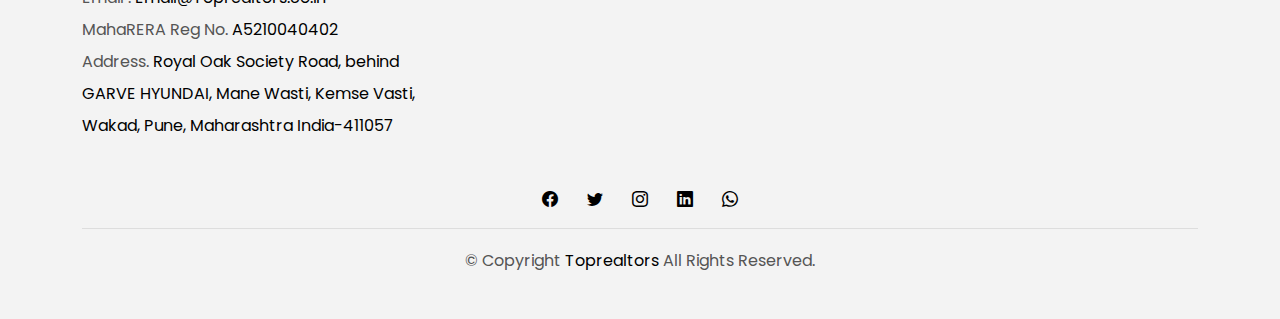
==== commit 2896f76f: "Update index.html" ====
--- a/index.html
+++ b/index.html
@@ -388,7 +388,7 @@
                   <span class="color-text-a">MahaRERA Reg No.</span> A5210040402
                 </li>
                 <li class="color-a">
-                  <span class="color-text-a">Address.</span>Royal Oak Society Road, behind GARVE HYUNDAI, Mane Wasti, Kemse Vasti, Wakad, Pune, Maharashtra India-411057
+                  <span class="color-text-a">Address.</span> Royal Oak Society Road, behind GARVE HYUNDAI, Mane Wasti, Kemse Vasti, Wakad, Pune, Maharashtra India-411057
                 </li>
               </ul>
             </div>
